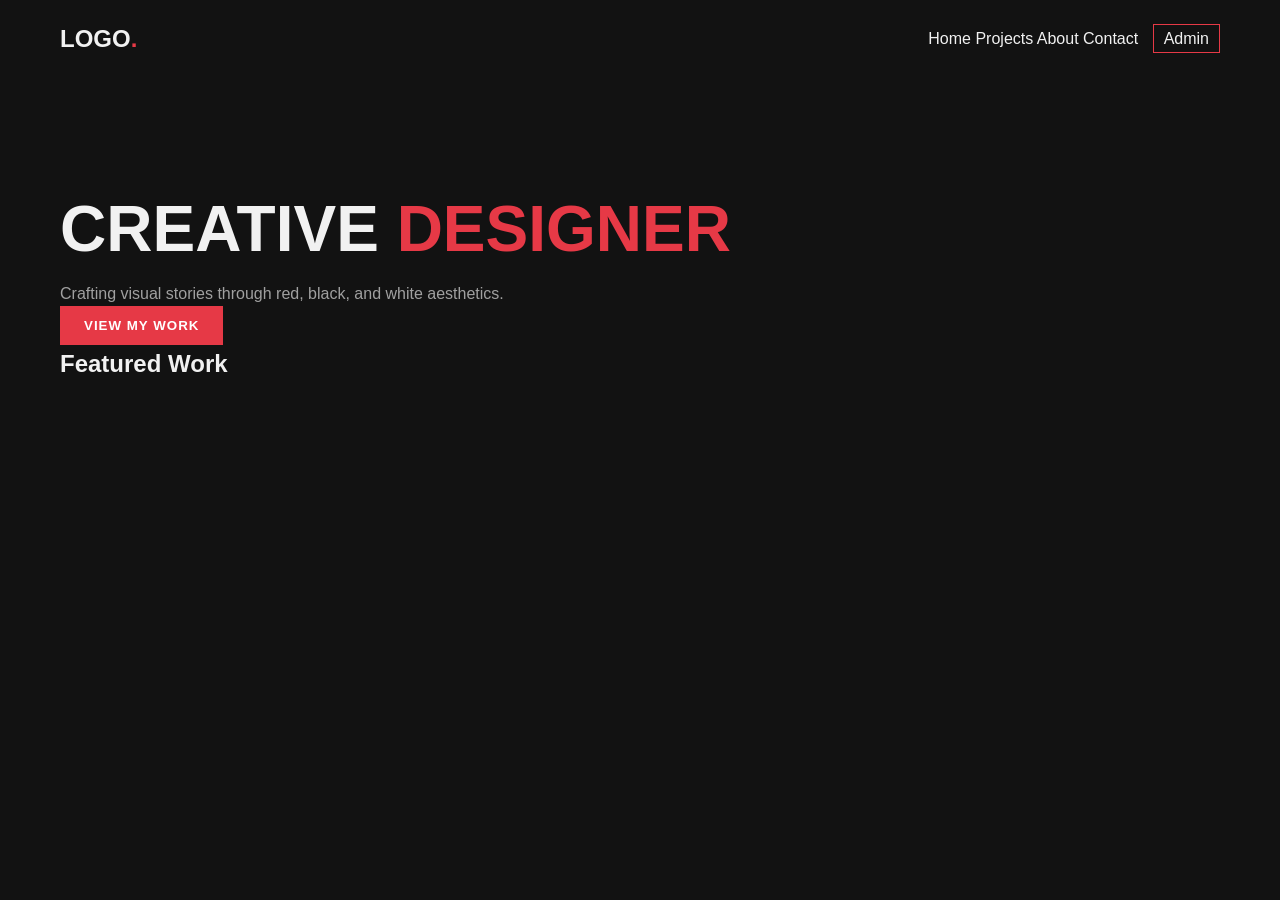
==== html/index.html @ 37627bb8 "Initial commit of admin dashboard" ====
<!DOCTYPE html>
<html lang="en">
<head>
    <link rel="stylesheet" href="../css/styles.css">
    <title>Designer Portfolio</title>
</head>
<body>
    <div id="navbar-placeholder"></div>

    <section class="hero container">
        <h1 style="font-size: 4rem; margin-top: 100px;">CREATIVE <span style="color: var(--primary-red);">DESIGNER</span></h1>
        <p style="color: var(--text-gray); max-width: 600px;">Crafting visual stories through red, black, and white aesthetics.</p>
        <button class="btn-primary" onclick="location.href='projects.html'">View My Work</button>
    </section>

    <section class="container">
        <h2>Featured Work</h2>
        <div id="featured-projects" class="project-grid"></div>
    </section>

    <script src="../js files/store.js"></script>
    <script src="../js files/components.js"></script>
    <script>
        // Render Featured Projects (First 3)
        const featured = Store.getProjects().slice(0, 3);
        document.getElementById('featured-projects').innerHTML = featured.map(p => Components.projectCard(p)).join('');
    </script>
</body>
</html>
---- css/styles.css ----
:root {
    --primary-red: #E63946;
    --bg-black: #121212;
    --card-bg: #1E1E1E;
    --text-white: #F1F1F1;
    --text-gray: #A0A0A0;
    --transition: all 0.3s cubic-bezier(0.25, 0.8, 0.25, 1);
}

/* Base Setup */
* { margin: 0; padding: 0; box-sizing: border-box; font-family: 'Inter', sans-serif;}
body { background-color: var(--bg-black); color: var(--text-white); line-height: 1.6;}
a { text-decoration: none; color: inherit; transition: var(--transition); }

/* Layout */
.container { max-width: 1200px; margin: 0 auto; padding: 0 20px;}

/* Components */
.btn-primary {
    background: var(--primary-red);
    color: white;
    padding: 12px 24px;
    border: none;
    cursor: pointer;
    font-weight: bold;
    text-transform: uppercase;
    letter-spacing: 1px;
    transition: var(--transition);
}

.btn-primary:hover { 
    transform: translateY(-3px);
    box-shadow: 0 5px 15px rgba(230, 57, 70, 0.4);
}

/* Project Grid */
.project-grid {
    display: grid;
    grid-template-columns: repeat(auto-fill, minmax(300px, 1fr));
    gap: 30px;
    margin-top: 40px;
}

/* Admin Panel Styling */
.admin-card {
    background: var(--card-bg);
    padding: 40px;
    border-radius: 12px;
    max-width: 600px;
    margin: 50px auto;
    border: 1px solid #333;
    box-shadow: 0 10px 30px rgba(0,0,0,0.5);
}

.admin-card h2, .admin-card h3 {
    margin-bottom: 20px;
    text-transform: uppercase;
    letter-spacing: 2px;
}

/* Form Elements */
input, textarea, select {
    width: 100%;
    padding: 12px 15px;
    margin-bottom: 20px;
    background: #151515;
    border: 1px solid #333;
    color: white;
    border-radius: 4px;
    font-family: inherit;
    transition: var(--transition);
}

input:focus, textarea:focus, select:focus {
    outline: none;
    border-color: var(--primary-red);
}

/* Admin List Management */
.admin-item {
    display: flex;
    justify-content: space-between;
    align-items: center;
    padding: 15px;
    background: #252525;
    margin-bottom: 10px;
    border-radius: 4px;
    border-left: 3px solid var(--primary-red);
}

.btn-delete {
    background: transparent;
    border: 1px solid var(--primary-red);
    color: var(--primary-red);
    padding: 5px 12px;
    cursor: pointer;
    border-radius: 4px;
    font-size: 0.8rem;
}

.btn-delete:hover {
    background: var(--primary-red);
    color: white;
}

/* Login Section */
#login-section {
    display: flex;
    justify-content: center;
    align-items: center;
    min-height: 70vh;
}
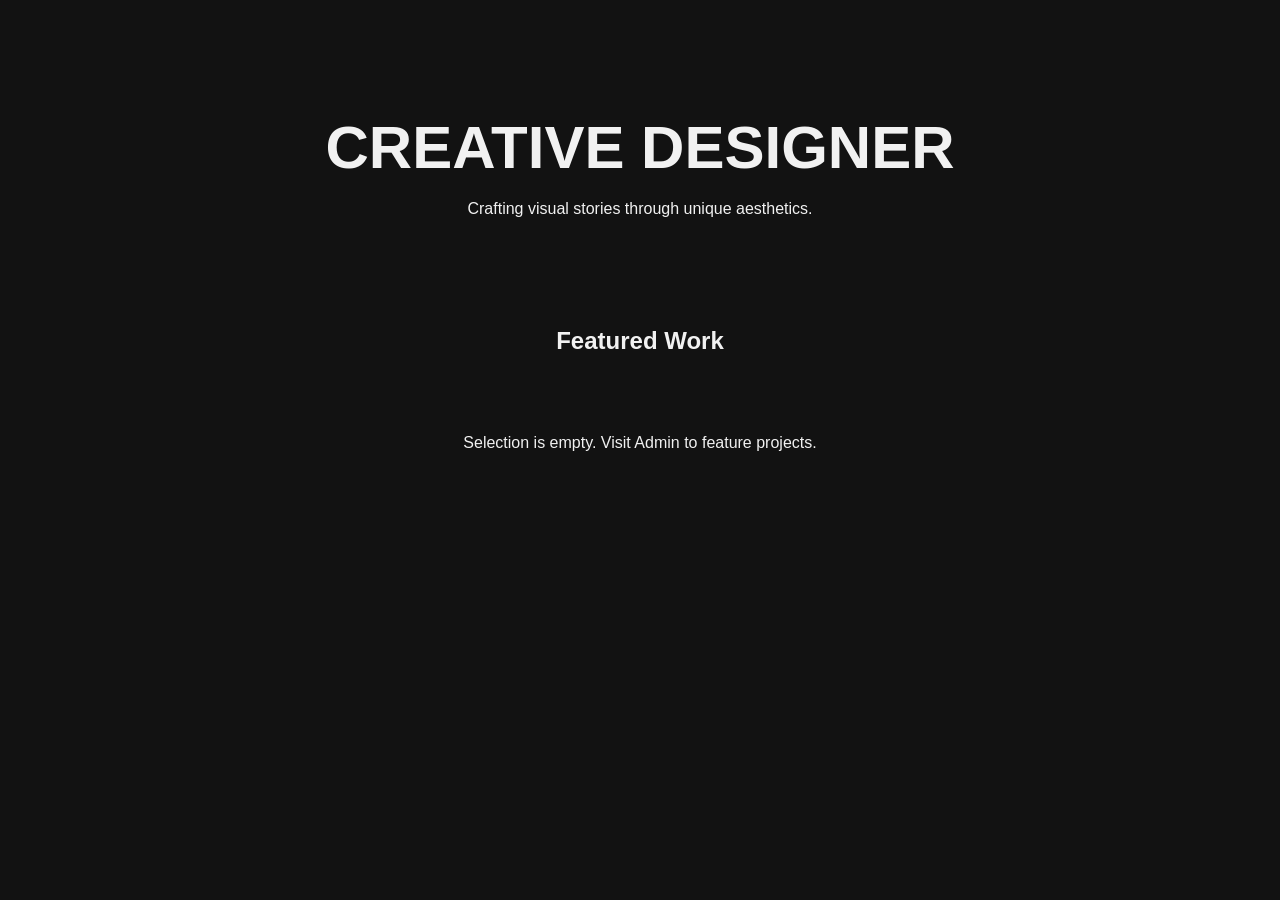
==== commit 503b543a: "Added multi-select featured work" ====
--- a/html/index.html
+++ b/html/index.html
@@ -1,29 +1,68 @@
 <!DOCTYPE html>
 <html lang="en">
 <head>
-    <link rel="stylesheet" href="../css/styles.css">
-    <title>Designer Portfolio</title>
+    <meta charset="UTF-8">
+    <meta name="viewport" content="width=device-width, initial-scale=1.0">
+    <title>Creative Designer Portfolio</title>
+    <link rel="stylesheet" href="css/styles.css">
+    <style>
+        .featured-grid {
+            display: grid;
+            grid-template-columns: repeat(auto-fit, minmax(320px, 1fr));
+            gap: 40px;
+            padding: 20px;
+            max-width: 1200px;
+            margin: 0 auto;
+        }
+        .project-item { transition: 0.4s ease; text-decoration: none; color: inherit; }
+        .project-item:hover { transform: translateY(-10px); }
+        .project-item img { 
+            width: 100%; 
+            aspect-ratio: 16/9; 
+            object-fit: cover; 
+            border-radius: 12px; 
+            box-shadow: 0 10px 30px rgba(0,0,0,0.1); 
+        }
+        .project-item h3 { margin: 20px 0 5px; font-size: 22px; }
+        .project-item p { color: #888; font-size: 14px; text-transform: uppercase; letter-spacing: 1px; }
+    </style>
 </head>
 <body>
-    <div id="navbar-placeholder"></div>
 
-    <section class="hero container">
-        <h1 style="font-size: 4rem; margin-top: 100px;">CREATIVE <span style="color: var(--primary-red);">DESIGNER</span></h1>
-        <p style="color: var(--text-gray); max-width: 600px;">Crafting visual stories through red, black, and white aesthetics.</p>
-        <button class="btn-primary" onclick="location.href='projects.html'">View My Work</button>
+    <header style="padding: 100px 20px; text-align: center;">
+        <h1 style="font-size: 60px; margin: 0;">CREATIVE DESIGNER</h1>
+        <p>Crafting visual stories through unique aesthetics.</p>
+    </header>
+
+    <section id="featured-work">
+        <h2 style="text-align: center; margin-bottom: 50px;">Featured Work</h2>
+        <div id="featured-display-grid" class="featured-grid">
+            </div>
     </section>
 
-    <section class="container">
-        <h2>Featured Work</h2>
-        <div id="featured-projects" class="project-grid"></div>
-    </section>
+    <script>
+        document.addEventListener('DOMContentLoaded', () => {
+            const allProjects = JSON.parse(localStorage.getItem('projects')) || [];
+            const featuredIds = JSON.parse(localStorage.getItem('featuredProjectIds')) || [];
+            const grid = document.getElementById('featured-display-grid');
 
-    <script src="../js files/store.js"></script>
-    <script src="../js files/components.js"></script>
-    <script>
-        // Render Featured Projects (First 3)
-        const featured = Store.getProjects().slice(0, 3);
-        document.getElementById('featured-projects').innerHTML = featured.map(p => Components.projectCard(p)).join('');
+            // Find projects that match the IDs saved in Admin
+            const toDisplay = allProjects.filter(p => featuredIds.includes(p.id));
+
+            if (toDisplay.length === 0) {
+                grid.innerHTML = "<p style='text-align:center; grid-column: 1/-1;'>Selection is empty. Visit Admin to feature projects.</p>";
+                return;
+            }
+
+            grid.innerHTML = toDisplay.map(project => `
+                <a href="project-detail.html?id=${project.id}" class="project-item">
+                    <img src="${project.image}" alt="${project.title}">
+                    <h3>${project.title}</h3>
+                    <p>${project.category || 'Portfolio Content'}</p>
+                </a>
+            `).join('');
+        });
     </script>
+
 </body>
 </html>
--- a/html/css/styles.css
+++ b/html/css/styles.css
@@ -0,0 +1,112 @@
+:root {
+    --primary-red: #E63946;
+    --bg-black: #121212;
+    --card-bg: #1E1E1E;
+    --text-white: #F1F1F1;
+    --text-gray: #A0A0A0;
+    --transition: all 0.3s cubic-bezier(0.25, 0.8, 0.25, 1);
+}
+
+/* Base Setup */
+* { margin: 0; padding: 0; box-sizing: border-box; font-family: 'Inter', sans-serif;}
+body { background-color: var(--bg-black); color: var(--text-white); line-height: 1.6;}
+a { text-decoration: none; color: inherit; transition: var(--transition); }
+
+/* Layout */
+.container { max-width: 1200px; margin: 0 auto; padding: 0 20px;}
+
+/* Components */
+.btn-primary {
+    background: var(--primary-red);
+    color: white;
+    padding: 12px 24px;
+    border: none;
+    cursor: pointer;
+    font-weight: bold;
+    text-transform: uppercase;
+    letter-spacing: 1px;
+    transition: var(--transition);
+}
+
+.btn-primary:hover { 
+    transform: translateY(-3px);
+    box-shadow: 0 5px 15px rgba(230, 57, 70, 0.4);
+}
+
+/* Project Grid */
+.project-grid {
+    display: grid;
+    grid-template-columns: repeat(auto-fill, minmax(300px, 1fr));
+    gap: 30px;
+    margin-top: 40px;
+}
+
+/* Admin Panel Styling */
+.admin-card {
+    background: var(--card-bg);
+    padding: 40px;
+    border-radius: 12px;
+    max-width: 600px;
+    margin: 50px auto;
+    border: 1px solid #333;
+    box-shadow: 0 10px 30px rgba(0,0,0,0.5);
+}
+
+.admin-card h2, .admin-card h3 {
+    margin-bottom: 20px;
+    text-transform: uppercase;
+    letter-spacing: 2px;
+}
+
+/* Form Elements */
+input, textarea, select {
+    width: 100%;
+    padding: 12px 15px;
+    margin-bottom: 20px;
+    background: #151515;
+    border: 1px solid #333;
+    color: white;
+    border-radius: 4px;
+    font-family: inherit;
+    transition: var(--transition);
+}
+
+input:focus, textarea:focus, select:focus {
+    outline: none;
+    border-color: var(--primary-red);
+}
+
+/* Admin List Management */
+.admin-item {
+    display: flex;
+    justify-content: space-between;
+    align-items: center;
+    padding: 15px;
+    background: #252525;
+    margin-bottom: 10px;
+    border-radius: 4px;
+    border-left: 3px solid var(--primary-red);
+}
+
+.btn-delete {
+    background: transparent;
+    border: 1px solid var(--primary-red);
+    color: var(--primary-red);
+    padding: 5px 12px;
+    cursor: pointer;
+    border-radius: 4px;
+    font-size: 0.8rem;
+}
+
+.btn-delete:hover {
+    background: var(--primary-red);
+    color: white;
+}
+
+/* Login Section */
+#login-section {
+    display: flex;
+    justify-content: center;
+    align-items: center;
+    min-height: 70vh;
+}
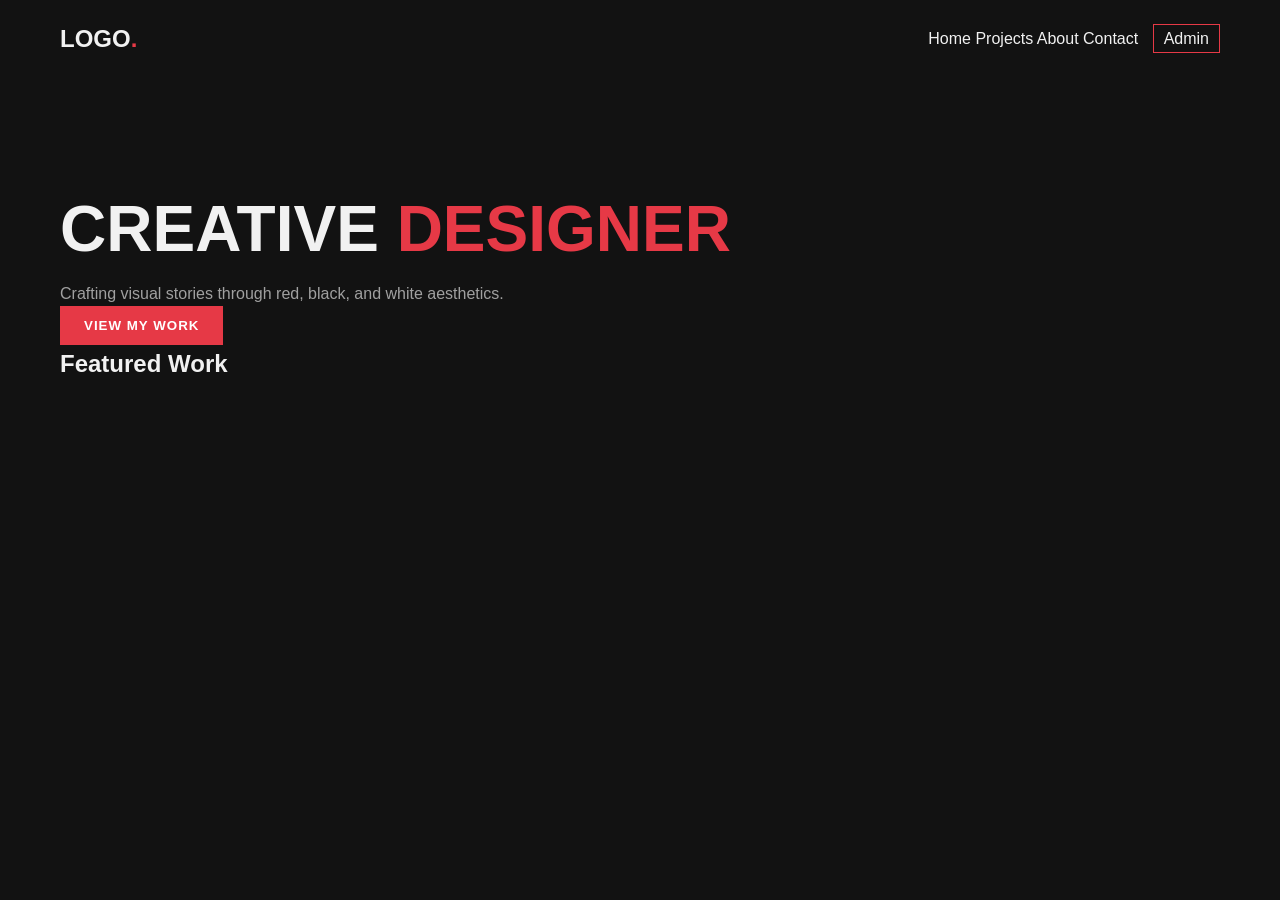
==== commit af309e76: "Fixing bug" ====
--- a/html/index.html
+++ b/html/index.html
@@ -1,68 +1,29 @@
 <!DOCTYPE html>
 <html lang="en">
 <head>
-    <meta charset="UTF-8">
-    <meta name="viewport" content="width=device-width, initial-scale=1.0">
-    <title>Creative Designer Portfolio</title>
-    <link rel="stylesheet" href="css/styles.css">
-    <style>
-        .featured-grid {
-            display: grid;
-            grid-template-columns: repeat(auto-fit, minmax(320px, 1fr));
-            gap: 40px;
-            padding: 20px;
-            max-width: 1200px;
-            margin: 0 auto;
-        }
-        .project-item { transition: 0.4s ease; text-decoration: none; color: inherit; }
-        .project-item:hover { transform: translateY(-10px); }
-        .project-item img { 
-            width: 100%; 
-            aspect-ratio: 16/9; 
-            object-fit: cover; 
-            border-radius: 12px; 
-            box-shadow: 0 10px 30px rgba(0,0,0,0.1); 
-        }
-        .project-item h3 { margin: 20px 0 5px; font-size: 22px; }
-        .project-item p { color: #888; font-size: 14px; text-transform: uppercase; letter-spacing: 1px; }
-    </style>
+    <link rel="stylesheet" href="../css/styles.css">
+    <title>Designer Portfolio</title>
 </head>
 <body>
+    <div id="navbar-placeholder"></div>
 
-    <header style="padding: 100px 20px; text-align: center;">
-        <h1 style="font-size: 60px; margin: 0;">CREATIVE DESIGNER</h1>
-        <p>Crafting visual stories through unique aesthetics.</p>
-    </header>
-
-    <section id="featured-work">
-        <h2 style="text-align: center; margin-bottom: 50px;">Featured Work</h2>
-        <div id="featured-display-grid" class="featured-grid">
-            </div>
+    <section class="hero container">
+        <h1 style="font-size: 4rem; margin-top: 100px;">CREATIVE <span style="color: var(--primary-red);">DESIGNER</span></h1>
+        <p style="color: var(--text-gray); max-width: 600px;">Crafting visual stories through red, black, and white aesthetics.</p>
+        <button class="btn-primary" onclick="location.href='projects.html'">View My Work</button>
     </section>
 
+    <section class="container">
+        <h2>Featured Work</h2>
+        <div id="featured-projects" class="project-grid"></div>
+    </section>
+
+    <script src="../js files/store.js"></script>
+    <script src="../js files/components.js"></script>
     <script>
-        document.addEventListener('DOMContentLoaded', () => {
-            const allProjects = JSON.parse(localStorage.getItem('projects')) || [];
-            const featuredIds = JSON.parse(localStorage.getItem('featuredProjectIds')) || [];
-            const grid = document.getElementById('featured-display-grid');
-
-            // Find projects that match the IDs saved in Admin
-            const toDisplay = allProjects.filter(p => featuredIds.includes(p.id));
-
-            if (toDisplay.length === 0) {
-                grid.innerHTML = "<p style='text-align:center; grid-column: 1/-1;'>Selection is empty. Visit Admin to feature projects.</p>";
-                return;
-            }
-
-            grid.innerHTML = toDisplay.map(project => `
-                <a href="project-detail.html?id=${project.id}" class="project-item">
-                    <img src="${project.image}" alt="${project.title}">
-                    <h3>${project.title}</h3>
-                    <p>${project.category || 'Portfolio Content'}</p>
-                </a>
-            `).join('');
-        });
+        // Render Featured Projects (First 3)
+        const featured = Store.getProjects().slice(0, 3);
+        document.getElementById('featured-projects').innerHTML = featured.map(p => Components.projectCard(p)).join('');
     </script>
-
 </body>
 </html>
--- a/css/styles.css
+++ b/css/styles.css
@@ -0,0 +1,112 @@
+:root {
+    --primary-red: #E63946;
+    --bg-black: #121212;
+    --card-bg: #1E1E1E;
+    --text-white: #F1F1F1;
+    --text-gray: #A0A0A0;
+    --transition: all 0.3s cubic-bezier(0.25, 0.8, 0.25, 1);
+}
+
+/* Base Setup */
+* { margin: 0; padding: 0; box-sizing: border-box; font-family: 'Inter', sans-serif;}
+body { background-color: var(--bg-black); color: var(--text-white); line-height: 1.6;}
+a { text-decoration: none; color: inherit; transition: var(--transition); }
+
+/* Layout */
+.container { max-width: 1200px; margin: 0 auto; padding: 0 20px;}
+
+/* Components */
+.btn-primary {
+    background: var(--primary-red);
+    color: white;
+    padding: 12px 24px;
+    border: none;
+    cursor: pointer;
+    font-weight: bold;
+    text-transform: uppercase;
+    letter-spacing: 1px;
+    transition: var(--transition);
+}
+
+.btn-primary:hover { 
+    transform: translateY(-3px);
+    box-shadow: 0 5px 15px rgba(230, 57, 70, 0.4);
+}
+
+/* Project Grid */
+.project-grid {
+    display: grid;
+    grid-template-columns: repeat(auto-fill, minmax(300px, 1fr));
+    gap: 30px;
+    margin-top: 40px;
+}
+
+/* Admin Panel Styling */
+.admin-card {
+    background: var(--card-bg);
+    padding: 40px;
+    border-radius: 12px;
+    max-width: 600px;
+    margin: 50px auto;
+    border: 1px solid #333;
+    box-shadow: 0 10px 30px rgba(0,0,0,0.5);
+}
+
+.admin-card h2, .admin-card h3 {
+    margin-bottom: 20px;
+    text-transform: uppercase;
+    letter-spacing: 2px;
+}
+
+/* Form Elements */
+input, textarea, select {
+    width: 100%;
+    padding: 12px 15px;
+    margin-bottom: 20px;
+    background: #151515;
+    border: 1px solid #333;
+    color: white;
+    border-radius: 4px;
+    font-family: inherit;
+    transition: var(--transition);
+}
+
+input:focus, textarea:focus, select:focus {
+    outline: none;
+    border-color: var(--primary-red);
+}
+
+/* Admin List Management */
+.admin-item {
+    display: flex;
+    justify-content: space-between;
+    align-items: center;
+    padding: 15px;
+    background: #252525;
+    margin-bottom: 10px;
+    border-radius: 4px;
+    border-left: 3px solid var(--primary-red);
+}
+
+.btn-delete {
+    background: transparent;
+    border: 1px solid var(--primary-red);
+    color: var(--primary-red);
+    padding: 5px 12px;
+    cursor: pointer;
+    border-radius: 4px;
+    font-size: 0.8rem;
+}
+
+.btn-delete:hover {
+    background: var(--primary-red);
+    color: white;
+}
+
+/* Login Section */
+#login-section {
+    display: flex;
+    justify-content: center;
+    align-items: center;
+    min-height: 70vh;
+}
